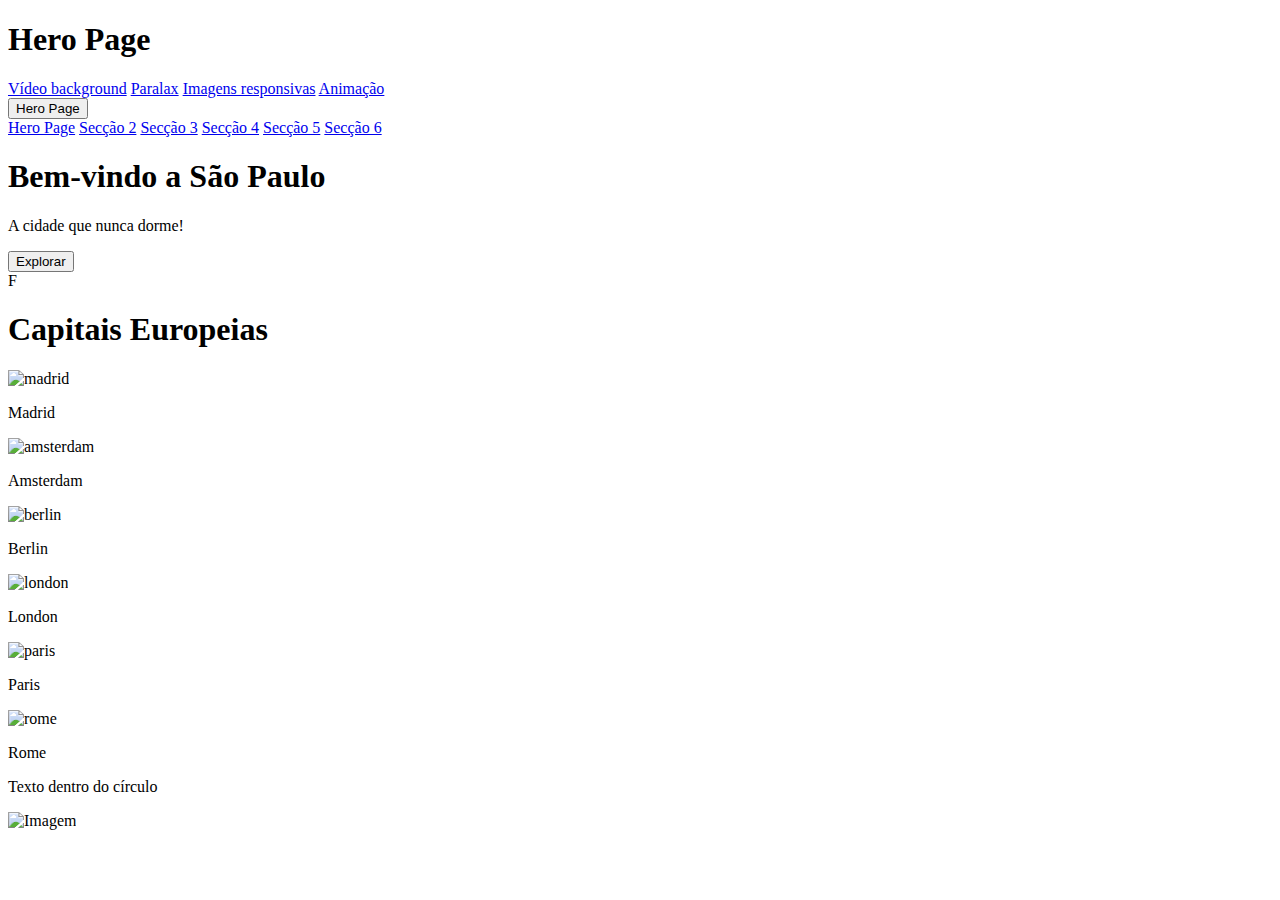
==== index.html @ e2af50e2 "teste" ====
<!DOCTYPE html>
<html>

<head>
  <meta name="viewport" content="width=device-width, initial-scale=1">
  <title>Capitais Europeias</title>

  <meta charset="utf-8">
  <meta name="author" content="Felipe Silva">
  <meta name="description" content="Website sobre São Paulo">
  <meta name="keywords" content="palavras chave">
  <link rel="stylesheet" href="estilosNovo2.css">

</head>

<body>

  <header>
    <h1>Hero Page</h1>
    <nav>
      <a href="videoBackground.html">Vídeo background</a>
      <a href="paralax.html">Paralax</a>
      <a href="ImagensResponsivas.html">Imagens responsivas</a>
      <a href="animacoes.html">Animação</a>



      <div class="dropdown">
        <button class="dropbtn">
          Hero Page
          <i class="fa fa-caret-down"></i>
        </button>
        <div class="dropdown-content">
          <a href="indexNovo2.html">Hero Page</a>
          <a href="sec2.html">Secção 2</a>
          <a href="sec3.html">Secção 3</a>
          <a href="sec4.html">Secção 4</a>
          <a href="sec5.html">Secção 5</a>
          <a href="sec6.html">Secção 6</a>


        </div>
      </div>
    </nav>
  </header>

  <main>


    <section id="hero">

      <div>
        <h1>Bem-vindo a São Paulo</h1>
        <p>A cidade que nunca dorme!</p>
        <button>Explorar</button>
      </div>

    </section>

    <!--
      <section class="call-to-action">
        <div class="container">
          <h2>Veja mais sobre a cidade</h2>
          <a href="#" class="button">Explorar</a>
        </div>
      </section>
      
  <div class="hero-image">
    <div class="hero-text">
      <h1 style="font-size:50px">I am John Doe</h1>
      <p>And I'm a Photographer</p>
      <button>Hire me</button>
    </div>
  </div>
  -->F

    <h1>Capitais Europeias</h1>
    <div class="capitais">
      <div>
        <img src="imagesLab4/madrid.jpg" alt="madrid">
        <div>
          <p>Madrid</p>
        </div>
      </div>

      <div>
        <img src="imagesLab4/amsterdam.jpg" alt="amsterdam">
        <div>
          <p>Amsterdam</p>
        </div>
      </div>

      <div>
        <img src="imagesLab4/berlin.jpg" alt="berlin">
        <div>
          <p>Berlin</p>
        </div>
      </div>

      <div>
        <img src="imagesLab4/london.jpg" alt="london">
        <div>
          <p>London</p>
        </div>
      </div>

      <div>
        <img src="imagesLab4/paris.jpg" alt="paris">
        <div>
          <p>Paris</p>
        </div>
      </div>

      <div>
        <img src="imagesLab4/rome.jpg" alt="rome">
        <div>
          <p>Rome</p>
        </div>
      </div>

      <div class="container">
        <div class="circle">
          <p>Texto dentro do círculo</p>
        </div>
        <div class="image">
          <img src="https://picsum.photos/400/300" alt="Imagem">
        </div>
        <div class="icon">
          <i class="fa fa-star"></i>
        </div>
      </div>

    </div>
    </div>

  </main>

</body>

</html>
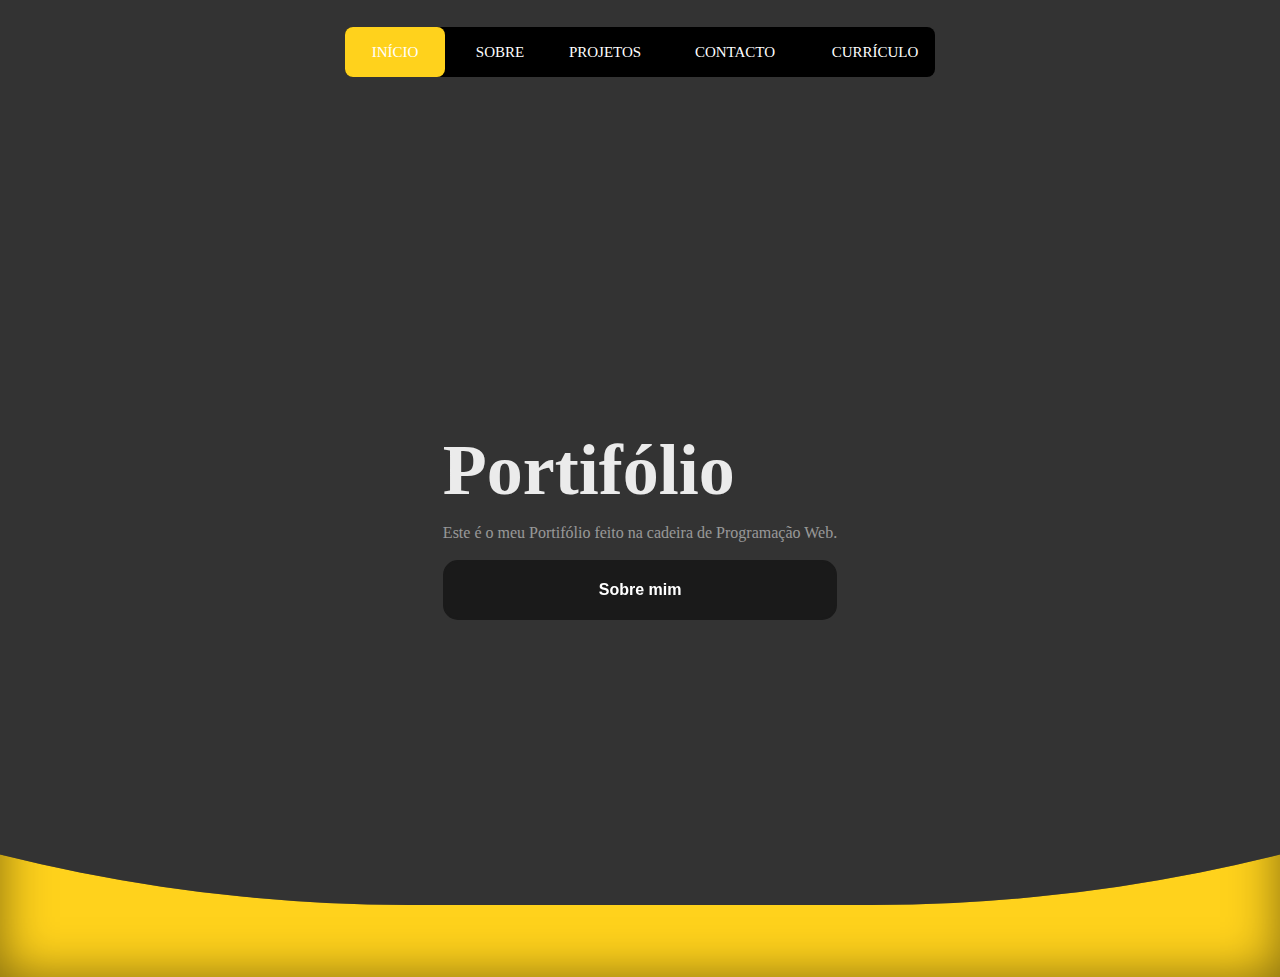
==== commit 421718f6: "entrega" ====
--- a/index.html
+++ b/index.html
@@ -2,138 +2,74 @@
 <html>
 
 <head>
+  <title>Portifólio</title>
+  
   <meta name="viewport" content="width=device-width, initial-scale=1">
-  <title>Capitais Europeias</title>
-
   <meta charset="utf-8">
   <meta name="author" content="Felipe Silva">
-  <meta name="description" content="Website sobre São Paulo">
+  <meta name="description" content="Meu Portifólio">
   <meta name="keywords" content="palavras chave">
-  <link rel="stylesheet" href="estilosNovo2.css">
+  <link rel="stylesheet" href="index.css">
 
 </head>
 
 <body>
 
   <header>
-    <h1>Hero Page</h1>
+
     <nav>
-      <a href="videoBackground.html">Vídeo background</a>
-      <a href="paralax.html">Paralax</a>
-      <a href="ImagensResponsivas.html">Imagens responsivas</a>
-      <a href="animacoes.html">Animação</a>
+
+      <div>
+        <a href="index.html">Início</a>
+        <a href="sobreMim.html">Sobre</a>
+        <a href="projetos.html">Projetos</a>
+        <a href="#">Contacto</a>
+        <a href="#">Currículo</a>
+        <div class="animation start-home"></div>
+      </div>
+      
+
+    </nav>
 
 
 
-      <div class="dropdown">
-        <button class="dropbtn">
-          Hero Page
-          <i class="fa fa-caret-down"></i>
-        </button>
-        <div class="dropdown-content">
-          <a href="indexNovo2.html">Hero Page</a>
-          <a href="sec2.html">Secção 2</a>
-          <a href="sec3.html">Secção 3</a>
-          <a href="sec4.html">Secção 4</a>
-          <a href="sec5.html">Secção 5</a>
-          <a href="sec6.html">Secção 6</a>
 
-
-        </div>
-      </div>
-    </nav>
   </header>
 
   <main>
 
+    <section class="hero">
+      <div class="content">
+        <h2>Portifólio</h2>
+        <p>Este é o meu Portifólio feito na cadeira de Programação Web.</p>
 
-    <section id="hero">
 
-      <div>
-        <h1>Bem-vindo a São Paulo</h1>
-        <p>A cidade que nunca dorme!</p>
-        <button>Explorar</button>
+        <button class="button-28" role="button" href="sobreMim.html">Sobre mim</button>
+
       </div>
+
+
+      <div class="waves"></div>
+
 
     </section>
 
-    <!--
-      <section class="call-to-action">
-        <div class="container">
-          <h2>Veja mais sobre a cidade</h2>
-          <a href="#" class="button">Explorar</a>
-        </div>
-      </section>
-      
-  <div class="hero-image">
-    <div class="hero-text">
-      <h1 style="font-size:50px">I am John Doe</h1>
-      <p>And I'm a Photographer</p>
-      <button>Hire me</button>
-    </div>
-  </div>
-  -->F
 
-    <h1>Capitais Europeias</h1>
-    <div class="capitais">
-      <div>
-        <img src="imagesLab4/madrid.jpg" alt="madrid">
-        <div>
-          <p>Madrid</p>
-        </div>
-      </div>
-
-      <div>
-        <img src="imagesLab4/amsterdam.jpg" alt="amsterdam">
-        <div>
-          <p>Amsterdam</p>
-        </div>
-      </div>
-
-      <div>
-        <img src="imagesLab4/berlin.jpg" alt="berlin">
-        <div>
-          <p>Berlin</p>
-        </div>
-      </div>
-
-      <div>
-        <img src="imagesLab4/london.jpg" alt="london">
-        <div>
-          <p>London</p>
-        </div>
-      </div>
-
-      <div>
-        <img src="imagesLab4/paris.jpg" alt="paris">
-        <div>
-          <p>Paris</p>
-        </div>
-      </div>
-
-      <div>
-        <img src="imagesLab4/rome.jpg" alt="rome">
-        <div>
-          <p>Rome</p>
-        </div>
-      </div>
-
-      <div class="container">
-        <div class="circle">
-          <p>Texto dentro do círculo</p>
-        </div>
-        <div class="image">
-          <img src="https://picsum.photos/400/300" alt="Imagem">
-        </div>
-        <div class="icon">
-          <i class="fa fa-star"></i>
-        </div>
-      </div>
-
-    </div>
-    </div>
 
   </main>
+
+
+
+
+
+
+
+
+
+
+
+
+
 
 </body>
 
--- a/index.css
+++ b/index.css
@@ -0,0 +1,265 @@
+* {box-sizing: border-box;}
+
+nav {
+  margin: 27px auto 0;
+  display: flex;
+  position: relative;
+  width: 590px;
+  height: 50px;
+  background-color: #000000;
+  border-radius: 8px;
+  font-size: 0;
+}
+
+nav a {
+
+  line-height: 50px;
+  height: 100%;
+  font-size: 15px;
+  display: inline-block;
+  position: relative;
+  z-index: 1;
+  text-decoration: none;
+  text-transform: uppercase;
+  text-align: center;
+  color: white;
+  cursor: pointer;
+}
+
+nav .animation {
+  position: absolute;
+  height: 100%;
+  top: 0;
+  z-index: 0;
+  transition: all .5s ease 0s;
+  border-radius: 8px;
+}
+
+a:nth-child(1) {
+  width: 100px;
+}
+
+a:nth-child(2) {
+  width: 110px;
+}
+
+a:nth-child(3) {
+  width: 100px;
+}
+
+a:nth-child(4) {
+  width: 160px;
+}
+
+a:nth-child(5) {
+  width: 120px;
+}
+
+nav .start-home,
+a:nth-child(1):hover~.animation {
+  width: 100px;
+  left: 0;
+  background-color: #FFD21C;
+}
+
+nav .start-about,
+a:nth-child(2):hover~.animation {
+  width: 110px;
+  left: 100px;
+  background-color: #e74c3c;
+}
+
+nav .start-blog,
+a:nth-child(3):hover~.animation {
+  width: 100px;
+  left: 210px;
+  background-color: #3498db;
+}
+
+nav .start-portefolio,
+a:nth-child(4):hover~.animation {
+  width: 160px;
+  left: 310px;
+  background-color: #9b59b6;
+}
+
+nav .start-contact,
+a:nth-child(5):hover~.animation {
+  width: 120px;
+  left: 470px;
+  background-color: #e67e22;
+}
+
+body {
+  font-size: 16px;
+  background: rgba(51, 51, 51, 1);
+  font-family: Georgia, 'Times New Roman', Times, serif;
+  margin: 0;
+  padding: 0;
+}
+
+
+
+
+:root {
+  --color: #FFD21C;
+}
+
+.content {
+  max-width: 600px;
+  margin: 0 auto;
+  padding: 0 20px;
+}
+
+.hero {
+  position: relative;
+  background: #bbb6b6;
+  color: white;
+  height: 100vh;
+  display: flex;
+  align-items: center;
+  overflow: hidden;
+}
+
+.hero h2 {
+  position: relative;
+  z-index: 1;
+  font-size: 4.5rem;
+  margin: 0 0 10px;
+  line-height: 1;
+  color: rgba(255, 255, 255, 0.9);
+}
+
+.hero p {
+  position: relative;
+  z-index: 1;
+  font-size: 1.1rem;
+  color: rgba(255, 255, 255, 0.5);
+  line-height: 1.4;
+  font-family: 'Cherry Swash', cursive;
+  font-size: 16px;
+}
+
+/* ========================= */
+
+.waves {
+  position: absolute;
+  bottom: 0;
+  left: 0;
+  right: 0;
+  height: 200px;
+  background-color: var(--color);
+  box-shadow: inset 0 0 50px rgba(0, 0, 0, 0.5);
+  transition: 500ms;
+}
+
+.waves::before,
+.waves::after {
+  content: '';
+  position: absolute;
+  width: 300vw;
+  height: 300vw;
+  top: -65vw;
+  left: 50%;
+  transform: translate(-50%, -75%);
+}
+
+.waves::before {
+  border-radius: 44%;
+  background: rgba(51, 51, 51, 1);
+  animation: waves 8s linear infinite;
+}
+
+.waves::after {
+  border-radius: 44%;
+  background: rgba(51, 51, 51, 0.5);
+  animation: waves 15s linear infinite;
+}
+
+@keyframes waves {
+  0% {
+    transform: translate(-50%, -75%) rotate(0deg);
+  }
+
+  100% {
+    transform: translate(-50%, -75%) rotate(360deg);
+  }
+}
+
+.button {
+  border: none;
+  color: white;
+  padding: 15px 32px;
+  text-align: center;
+  text-decoration: none;
+  display: inline-block;
+  font-size: 16px;
+  margin: 4px 2px;
+  cursor: pointer;
+}
+
+
+/* CSS */
+.button-28 {
+  appearance: none;
+  position: relative;
+  z-index: 1;
+  background-color: #1A1A1A;
+  border: 2px solid #1A1A1A;
+  border-radius: 15px;
+  box-sizing: border-box;
+  color: #ffffff;
+  cursor: pointer;
+  display: inline-block;
+  font-family: Roobert, -apple-system, BlinkMacSystemFont, "Segoe UI", Helvetica, Arial, sans-serif, "Apple Color Emoji", "Segoe UI Emoji", "Segoe UI Symbol";
+  font-size: 16px;
+  font-weight: 600;
+  line-height: normal;
+  margin: 0;
+  min-height: 60px;
+  min-width: 0;
+  outline: none;
+  padding: 16px 24px;
+  text-align: center;
+  text-decoration: none;
+  transition: all 300ms cubic-bezier(.23, 1, 0.32, 1);
+  user-select: none;
+  -webkit-user-select: none;
+  touch-action: manipulation;
+  width: 100%;
+  will-change: transform;
+}
+
+.button-28:disabled {
+  pointer-events: none;
+}
+
+.button-28:hover {
+  color: #fff;
+  background-color: #eee300;
+  box-shadow: rgba(239, 243, 0, 0.25) 0 8px 15px;
+  transform: translateY(-2px);
+}
+
+.button-28:active {
+  box-shadow: none;
+  transform: translateY(0);
+}
+
+@media only screen and (max-width: 768px) {
+  nav {
+    margin: 10px auto 0;
+    height: 40px;
+    border-radius: 6px;
+  }
+
+  nav a {
+    line-height: 40px;
+    font-size: 14px;
+  }
+
+  
+}
+
+
+
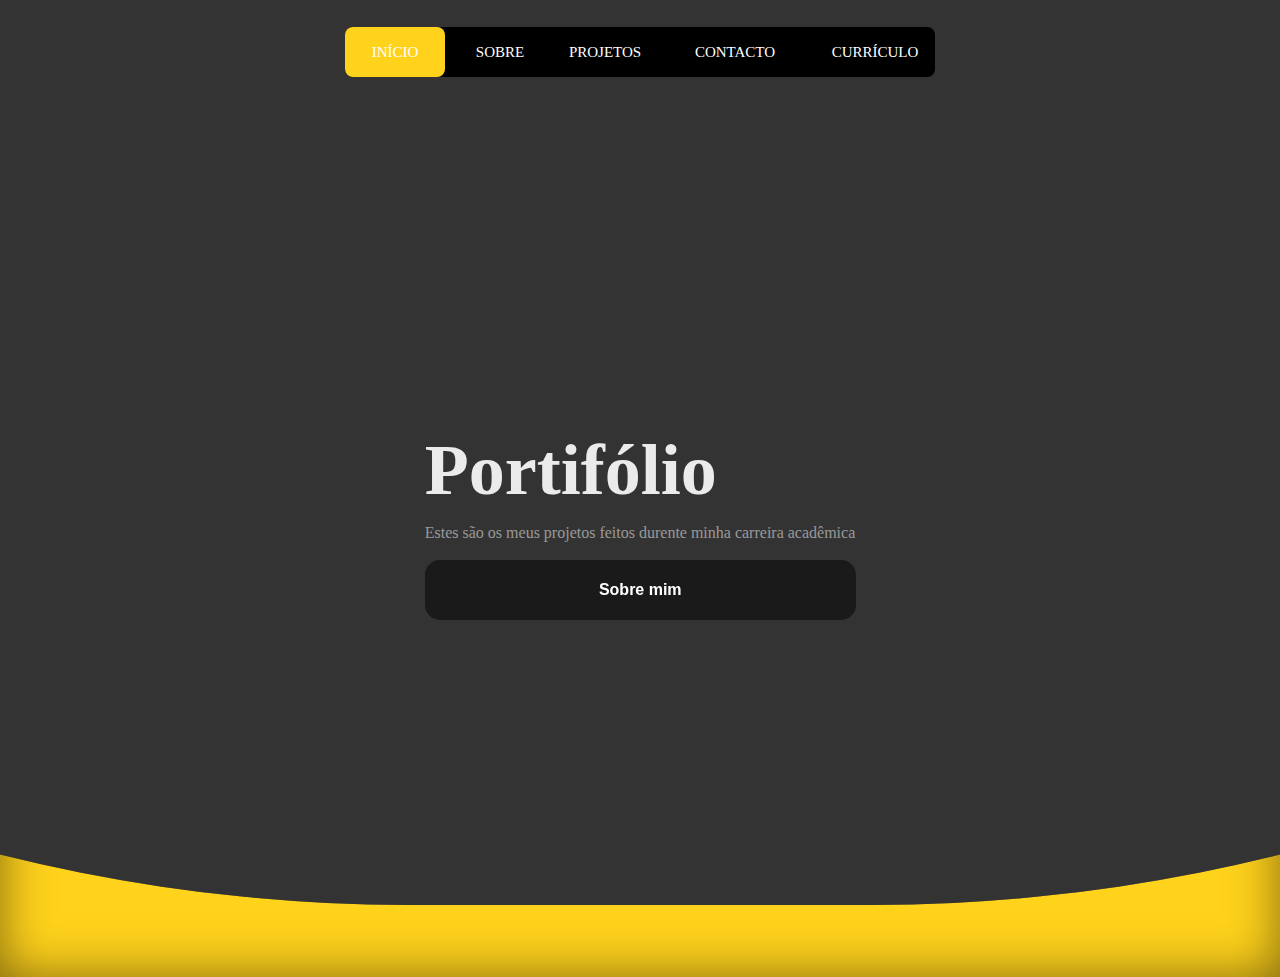
==== commit 4e916a8b: "Projetos OK" ====
--- a/index.html
+++ b/index.html
@@ -24,7 +24,7 @@
         <a href="sobreMim.html">Sobre</a>
         <a href="projetos.html">Projetos</a>
         <a href="#">Contacto</a>
-        <a href="#">Currículo</a>
+        <a href="Curriculo.pdf" download="Curriculo">Currículo</a>
         <div class="animation start-home"></div>
       </div>
       
@@ -41,17 +41,10 @@
     <section class="hero">
       <div class="content">
         <h2>Portifólio</h2>
-        <p>Este é o meu Portifólio feito na cadeira de Programação Web.</p>
-
-
+        <p>Estes são os meus projetos feitos durente minha carreira acadêmica</p>
         <button class="button-28" role="button" href="sobreMim.html">Sobre mim</button>
-
       </div>
-
-
       <div class="waves"></div>
-
-
     </section>
 
 
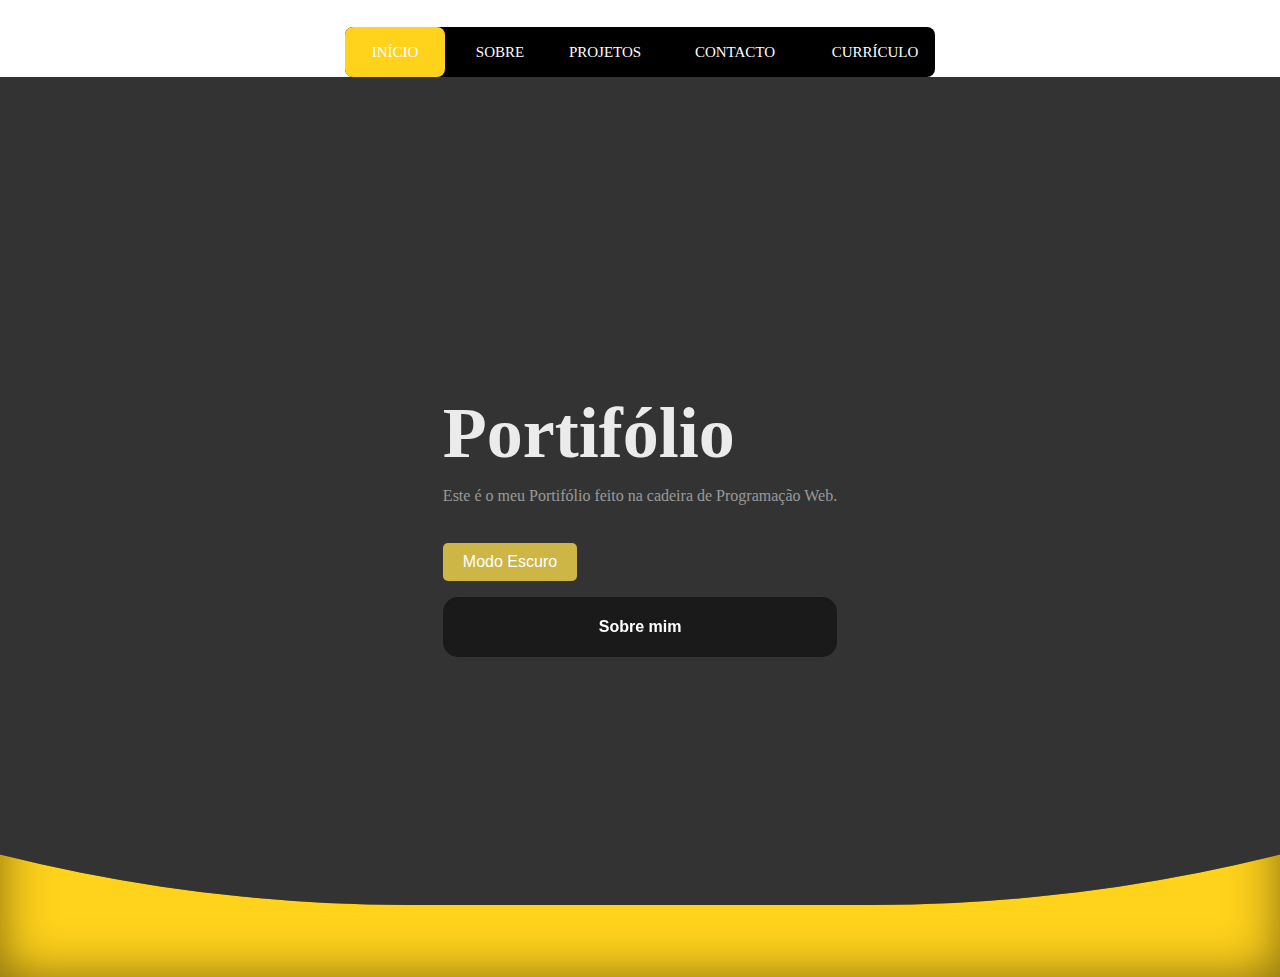
==== commit c85d198d: "entrg" ====
--- a/index.html
+++ b/index.html
@@ -3,7 +3,7 @@
 
 <head>
   <title>Portifólio</title>
-  
+
   <meta name="viewport" content="width=device-width, initial-scale=1">
   <meta charset="utf-8">
   <meta name="author" content="Felipe Silva">
@@ -23,14 +23,12 @@
         <a href="index.html">Início</a>
         <a href="sobreMim.html">Sobre</a>
         <a href="projetos.html">Projetos</a>
-        <a href="#">Contacto</a>
+        <a href="contacto.html">Contacto</a>
         <a href="Curriculo.pdf" download="Curriculo">Currículo</a>
         <div class="animation start-home"></div>
       </div>
-      
 
     </nav>
-
 
 
 
@@ -41,13 +39,23 @@
     <section class="hero">
       <div class="content">
         <h2>Portifólio</h2>
-        <p>Estes são os meus projetos feitos durente minha carreira acadêmica</p>
+        <p>Este é o meu Portifólio feito na cadeira de Programação Web.</p>
+        <p> <button id="dark-mode-button">Modo Escuro</button></p>
         <button class="button-28" role="button" href="sobreMim.html">Sobre mim</button>
       </div>
       <div class="waves"></div>
     </section>
 
 
+
+    <script>
+      const button = document.getElementById('dark-mode-button');
+      const body = document.body;
+
+      button.addEventListener('click', function () {
+        body.classList.toggle('dark-mode');
+      });
+    </script>
 
   </main>
 
--- a/index.css
+++ b/index.css
@@ -263,3 +263,36 @@
 
 
 
+
+
+
+
+
+
+
+body {
+  background-color: #fff;
+  color: #333;
+  transition: all 0.3s;
+}
+
+body.dark-mode {
+  background-color: #333;
+  color: #fff;
+}
+
+button {
+  padding: 10px 20px;
+  border-radius: 5px;
+  border: none;
+  cursor: pointer;
+  background-color: #cdb645;
+  color: #fff;
+  font-size: 16px;
+  margin-top: 20px;
+}
+
+button:hover {
+  background-color: #555;
+}
+
